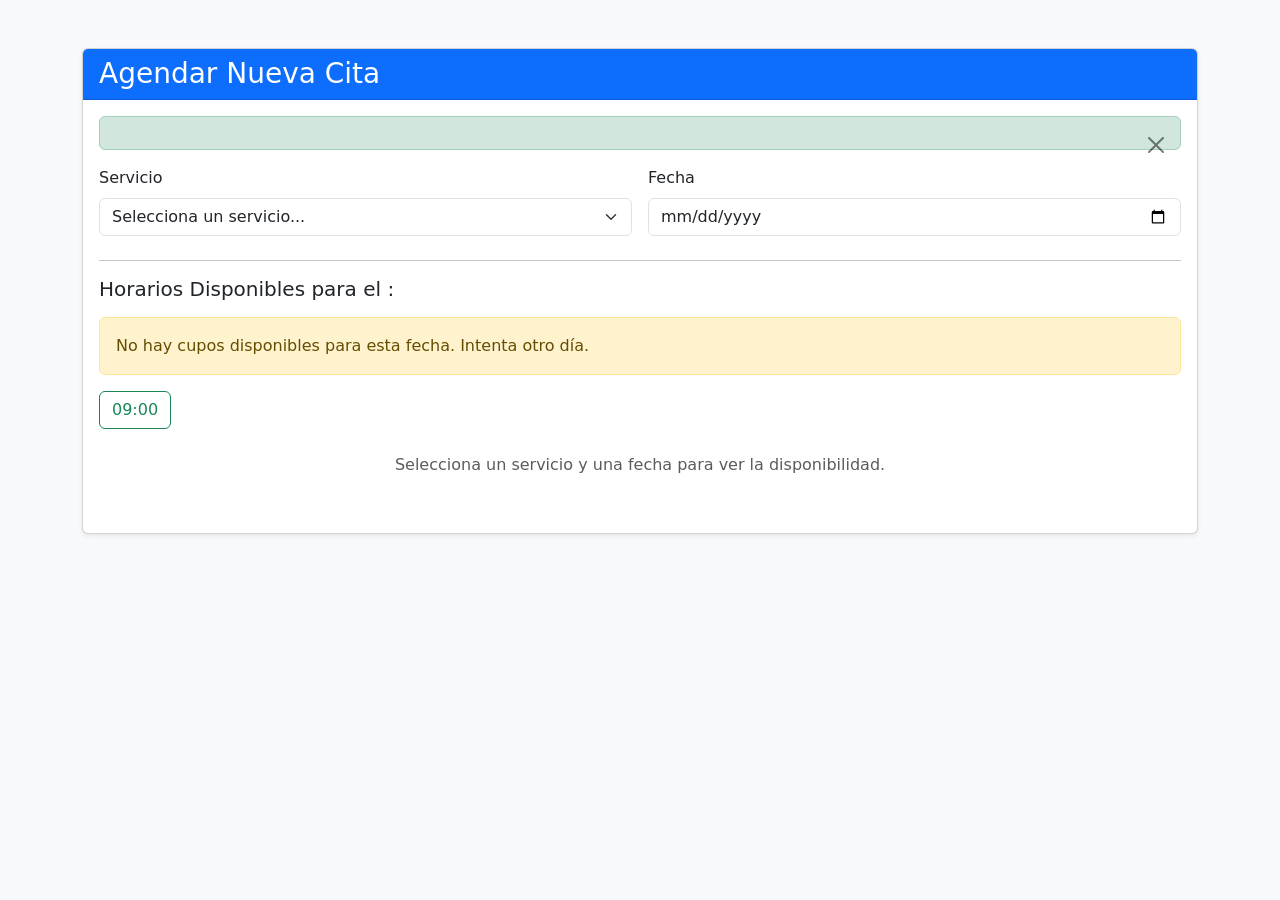
==== src/main/resources/templates/agendar.html @ a029de21 "Initial commit" ====
<!DOCTYPE HTML>
<html xmlns:th="http://www.thymeleaf.org">
<head>
    <title>Agendar Cita</title>
    <link href="https://cdn.jsdelivr.net/npm/bootstrap@5.3.0/dist/css/bootstrap.min.css" rel="stylesheet">
</head>
<body class="bg-light">

<div class="container mt-5">
    <div class="card shadow-sm">
        <div class="card-header bg-primary text-white">
            <h3 class="mb-0">Agendar Nueva Cita</h3>
        </div>
        <div class="card-body">

            <div th:if="${mensajeExito}" class="alert alert-success alert-dismissible fade show">
                <strong th:text="${mensajeExito}"></strong>
                <button type="button" class="btn-close" data-bs-dismiss="alert"></button>
            </div>

            <form action="/citas/agendar" method="get" class="row g-3 mb-4">
                <div class="col-md-6">
                    <label class="form-label">Servicio</label>
                    <select name="idServicio" class="form-select" onchange="this.form.submit()">
                        <option value="" disabled selected>Selecciona un servicio...</option>
                        <option th:each="s : ${servicios}"
                                th:value="${s.id}"
                                th:text="${s.nombre}"
                                th:selected="${citaDto.idServicio == s.id}"></option>
                    </select>
                </div>
                <div class="col-md-6">
                    <label class="form-label">Fecha</label>
                    <input type="date" name="fecha" class="form-control"
                           th:value="${citaDto.fecha}"
                           onchange="this.form.submit()">
                </div>
            </form>

            <hr>

            <div th:if="${busquedaRealizada}">
                <h5 class="mb-3">Horarios Disponibles para el <span th:text="${citaDto.fecha}"></span>:</h5>

                <div th:if="${horariosLibres.empty}" class="alert alert-warning">
                    No hay cupos disponibles para esta fecha. Intenta otro día.
                </div>

                <div class="row g-2">
                    <div class="col-auto" th:each="hora : ${horariosLibres}">
                        <form action="/citas/guardar" method="post">
                            <input type="hidden" name="idServicio" th:value="${citaDto.idServicio}">
                            <input type="hidden" name="fecha" th:value="${citaDto.fecha}">
                            <input type="hidden" name="hora" th:value="${hora}">

                            <button type="submit" class="btn btn-outline-success">
                                <span th:text="${hora}">09:00</span>
                            </button>
                        </form>
                    </div>
                </div>
            </div>

            <div th:unless="${busquedaRealizada}" class="text-center text-muted py-4">
                <p>Selecciona un servicio y una fecha para ver la disponibilidad.</p>
            </div>

        </div>
    </div>
</div>

</body>
</html>
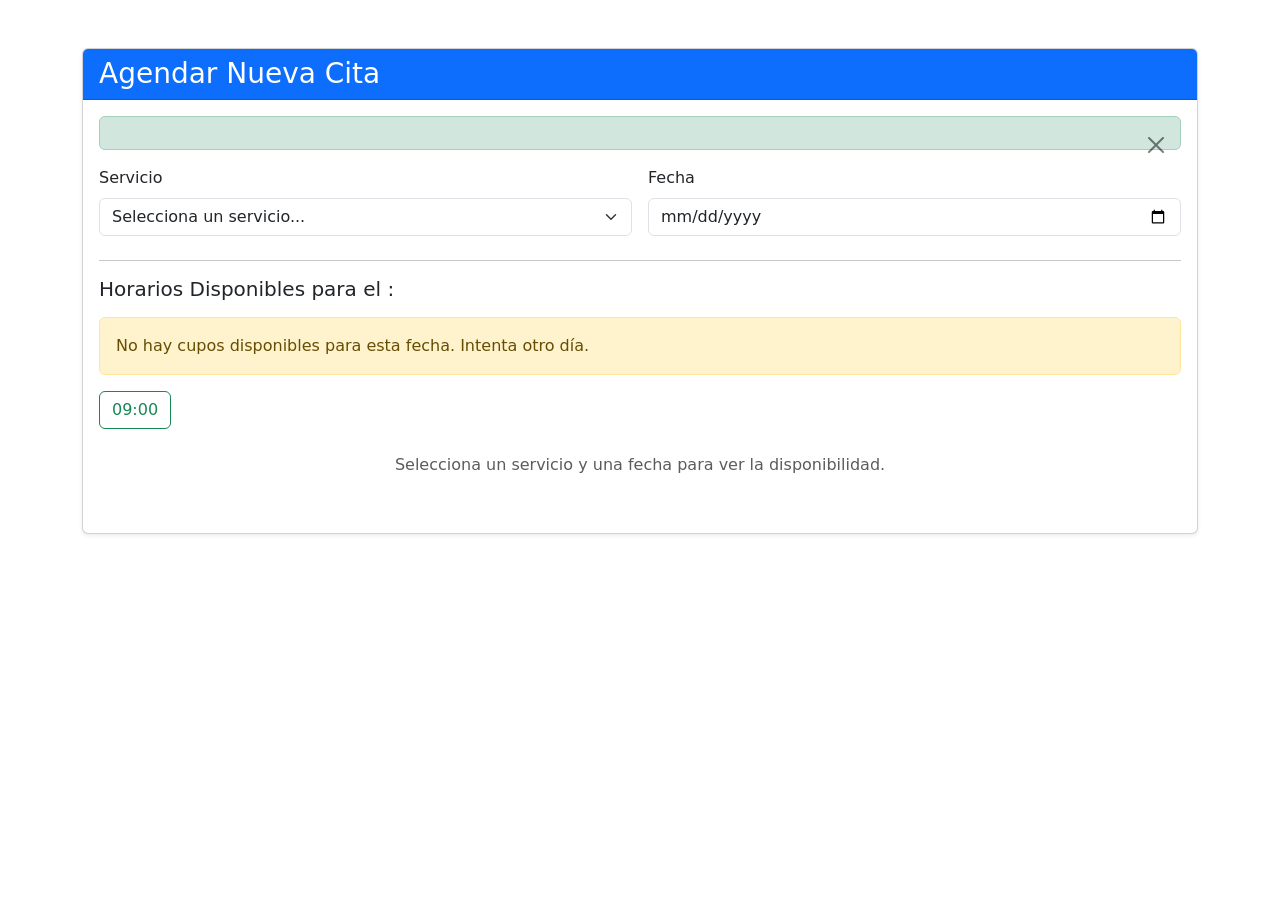
==== commit d6d488e5: "se agrega funcion registro de personal" ====
--- a/src/main/resources/templates/agendar.html
+++ b/src/main/resources/templates/agendar.html
@@ -4,7 +4,7 @@
     <title>Agendar Cita</title>
     <link href="https://cdn.jsdelivr.net/npm/bootstrap@5.3.0/dist/css/bootstrap.min.css" rel="stylesheet">
 </head>
-<body class="bg-light">
+<body>
 
 <div class="container mt-5">
     <div class="card shadow-sm">
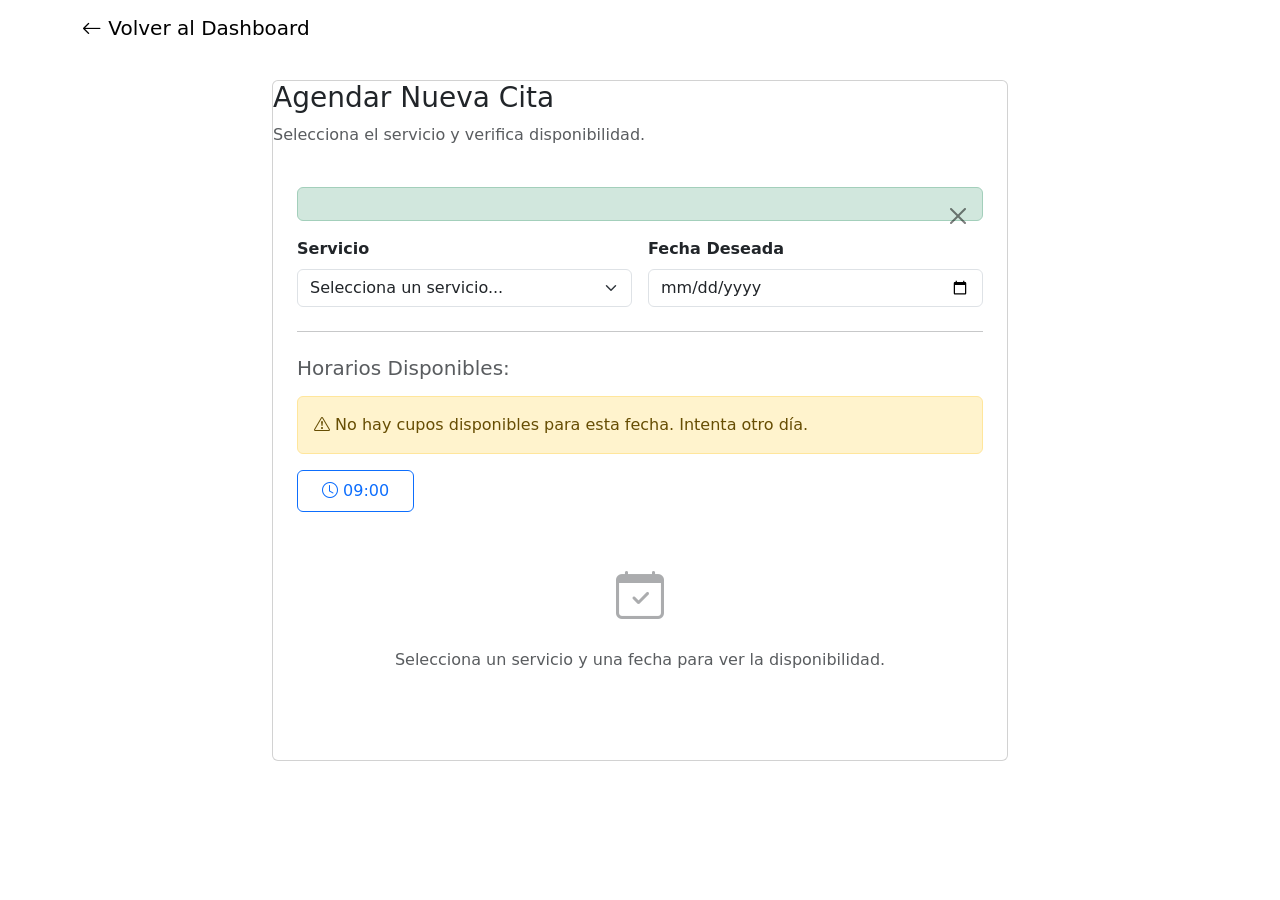
==== commit 3de0a4ae: "se realiza correccion de errores de compilacion" ====
--- a/src/main/resources/templates/agendar.html
+++ b/src/main/resources/templates/agendar.html
@@ -2,72 +2,93 @@
 <html xmlns:th="http://www.thymeleaf.org">
 <head>
     <title>Agendar Cita</title>
+    <meta name="viewport" content="width=device-width, initial-scale=1">
+
     <link href="https://cdn.jsdelivr.net/npm/bootstrap@5.3.0/dist/css/bootstrap.min.css" rel="stylesheet">
+    <link rel="stylesheet" href="https://cdn.jsdelivr.net/npm/bootstrap-icons@1.11.1/font/bootstrap-icons.css">
+    <link rel="stylesheet" th:href="@{/css/styles.css}">
 </head>
 <body>
 
-<div class="container mt-5">
-    <div class="card shadow-sm">
-        <div class="card-header bg-primary text-white">
-            <h3 class="mb-0">Agendar Nueva Cita</h3>
-        </div>
-        <div class="card-body">
+<nav class="navbar navbar-custom mb-4">
+    <div class="container">
+        <a class="navbar-brand" href="/welcome">
+            <i class="bi bi-arrow-left"></i> Volver al Dashboard
+        </a>
+    </div>
+</nav>
 
-            <div th:if="${mensajeExito}" class="alert alert-success alert-dismissible fade show">
-                <strong th:text="${mensajeExito}"></strong>
-                <button type="button" class="btn-close" data-bs-dismiss="alert"></button>
-            </div>
+<div class="container">
+    <div class="row justify-content-center">
+        <div class="col-lg-8">
+            <div class="card card-custom">
+                <div class="card-header-custom">
+                    <h3>Agendar Nueva Cita</h3>
+                    <p class="text-muted">Selecciona el servicio y verifica disponibilidad.</p>
+                </div>
+                <div class="card-body p-4">
 
-            <form action="/citas/agendar" method="get" class="row g-3 mb-4">
-                <div class="col-md-6">
-                    <label class="form-label">Servicio</label>
-                    <select name="idServicio" class="form-select" onchange="this.form.submit()">
-                        <option value="" disabled selected>Selecciona un servicio...</option>
-                        <option th:each="s : ${servicios}"
-                                th:value="${s.id}"
-                                th:text="${s.nombre}"
-                                th:selected="${citaDto.idServicio == s.id}"></option>
-                    </select>
-                </div>
-                <div class="col-md-6">
-                    <label class="form-label">Fecha</label>
-                    <input type="date" name="fecha" class="form-control"
-                           th:value="${citaDto.fecha}"
-                           onchange="this.form.submit()">
-                </div>
-            </form>
+                    <div th:if="${mensajeExito}" class="alert alert-success alert-dismissible fade show">
+                        <strong th:text="${mensajeExito}"></strong>
+                        <button type="button" class="btn-close" data-bs-dismiss="alert"></button>
+                    </div>
 
-            <hr>
+                    <form action="/citas/agendar" method="get" class="row g-3 mb-4">
+                        <div class="col-md-6">
+                            <label class="form-label fw-bold">Servicio</label>
+                            <select name="idServicio" class="form-select" onchange="this.form.submit()">
+                                <option value="" disabled selected>Selecciona un servicio...</option>
 
-            <div th:if="${busquedaRealizada}">
-                <h5 class="mb-3">Horarios Disponibles para el <span th:text="${citaDto.fecha}"></span>:</h5>
+                                <option th:each="item : ${itemsServicio}"
+                                        th:value="${item.servicio.id}"
+                                        th:text="${item.servicio.nombre} + ' ($' + ${item.precio} + ')'"
+                                        th:selected="${citaDto.idServicio == item.servicio.id}">
+                                </option>
+                            </select>
+                        </div>
+                        <div class="col-md-6">
+                            <label class="form-label fw-bold">Fecha Deseada</label>
+                            <input type="date" name="fecha" class="form-control"
+                                   th:value="${citaDto.fecha}"
+                                   onchange="this.form.submit()">
+                        </div>
+                    </form>
 
-                <div th:if="${horariosLibres.empty}" class="alert alert-warning">
-                    No hay cupos disponibles para esta fecha. Intenta otro día.
-                </div>
+                    <hr class="my-4" style="border-color: var(--border-color);">
 
-                <div class="row g-2">
-                    <div class="col-auto" th:each="hora : ${horariosLibres}">
-                        <form action="/citas/guardar" method="post">
-                            <input type="hidden" name="idServicio" th:value="${citaDto.idServicio}">
-                            <input type="hidden" name="fecha" th:value="${citaDto.fecha}">
-                            <input type="hidden" name="hora" th:value="${hora}">
+                    <div th:if="${busquedaRealizada}">
+                        <h5 class="mb-3 text-muted">Horarios Disponibles:</h5>
 
-                            <button type="submit" class="btn btn-outline-success">
-                                <span th:text="${hora}">09:00</span>
-                            </button>
-                        </form>
+                        <div th:if="${#lists.isEmpty(horariosLibres)}" class="alert alert-warning">
+                            <i class="bi bi-exclamation-triangle"></i> No hay cupos disponibles para esta fecha. Intenta otro día.
+                        </div>
+
+                        <div class="d-flex flex-wrap gap-2">
+                            <div th:each="hora : ${horariosLibres}">
+                                <form action="/citas/confirmar" method="post">
+                                    <input type="hidden" name="idServicio" th:value="${citaDto.idServicio}">
+                                    <input type="hidden" name="fecha" th:value="${citaDto.fecha}">
+                                    <input type="hidden" name="hora" th:value="${hora}">
+
+                                    <button type="submit" class="btn btn-outline-primary px-4 py-2">
+                                        <i class="bi bi-clock"></i> <span th:text="${hora}">09:00</span>
+                                    </button>
+                                </form>
+                            </div>
+                        </div>
                     </div>
+
+                    <div th:unless="${busquedaRealizada}" class="text-center text-muted py-5">
+                        <i class="bi bi-calendar-check" style="font-size: 3rem; opacity: 0.5;"></i>
+                        <p class="mt-3">Selecciona un servicio y una fecha para ver la disponibilidad.</p>
+                    </div>
+
                 </div>
             </div>
-
-            <div th:unless="${busquedaRealizada}" class="text-center text-muted py-4">
-                <p>Selecciona un servicio y una fecha para ver la disponibilidad.</p>
-            </div>
-
         </div>
     </div>
 </div>
 
+<script src="https://cdn.jsdelivr.net/npm/bootstrap@5.3.0/dist/js/bootstrap.bundle.min.js"></script>
 </body>
 </html>
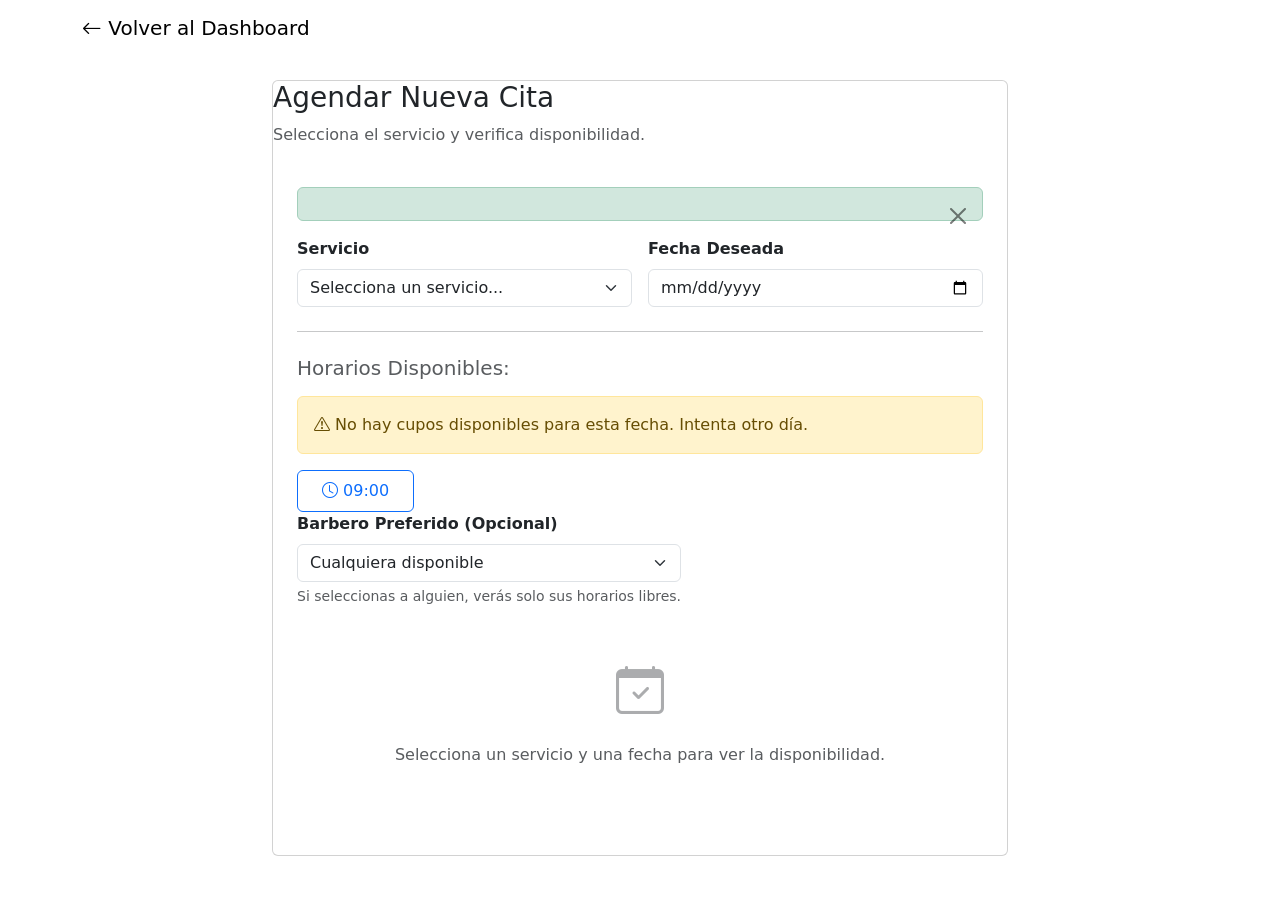
==== commit 57aadd97: "Se implementa funcion elegir barbero y activar/Desc Barbero" ====
--- a/src/main/resources/templates/agendar.html
+++ b/src/main/resources/templates/agendar.html
@@ -73,6 +73,19 @@
                                     <button type="submit" class="btn btn-outline-primary px-4 py-2">
                                         <i class="bi bi-clock"></i> <span th:text="${hora}">09:00</span>
                                     </button>
+                                    <div class="col-md-12">
+                                        <label class="form-label fw-bold">Barbero Preferido (Opcional)</label>
+                                        <select name="idEmpleado" class="form-select" onchange="this.form.submit()">
+                                            <option value="" selected>Cualquiera disponible</option>
+
+                                            <option th:each="e : ${empleados}"
+                                                    th:value="${e.id}"
+                                                    th:text="${e.persona.nombre} + ' ' + ${e.persona.primerApellido}"
+                                                    th:selected="${citaDto.idEmpleado == e.id}">
+                                            </option>
+                                        </select>
+                                        <div class="form-text">Si seleccionas a alguien, verás solo sus horarios libres.</div>
+                                    </div>
                                 </form>
                             </div>
                         </div>
